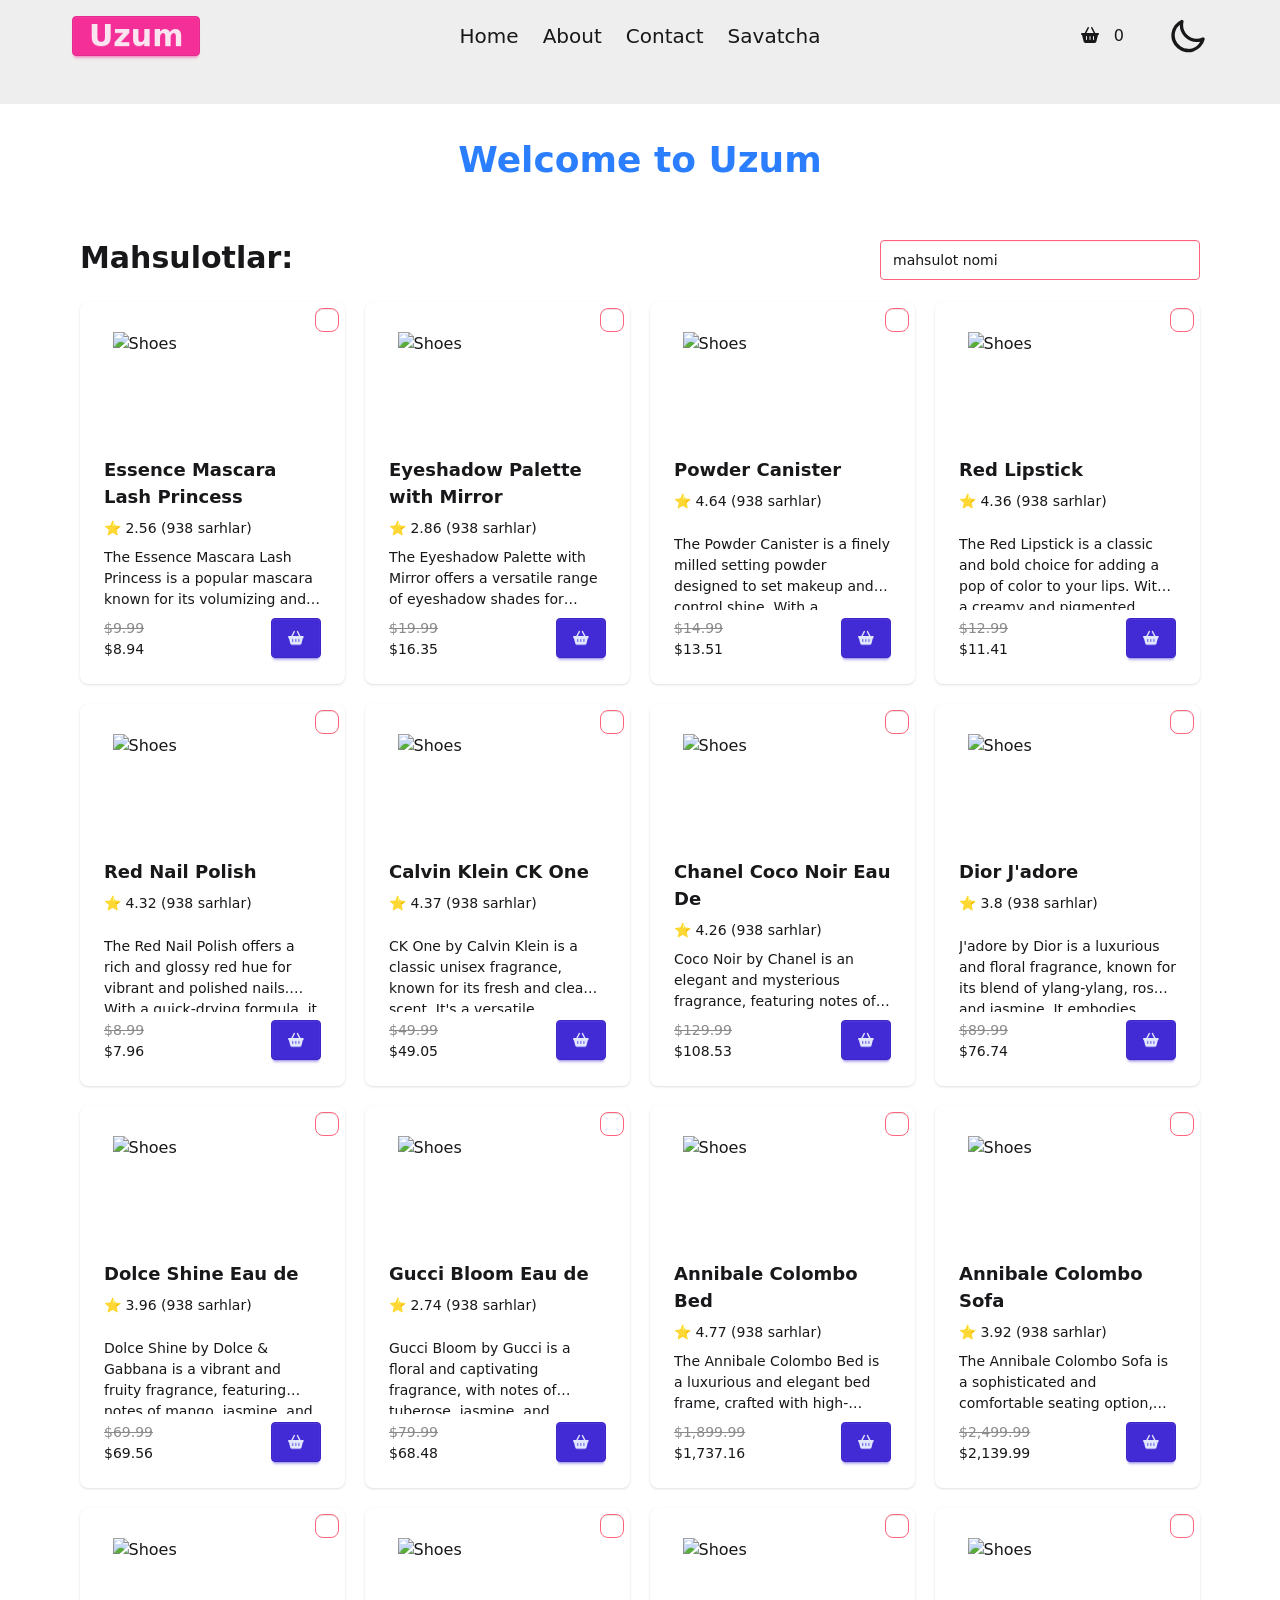
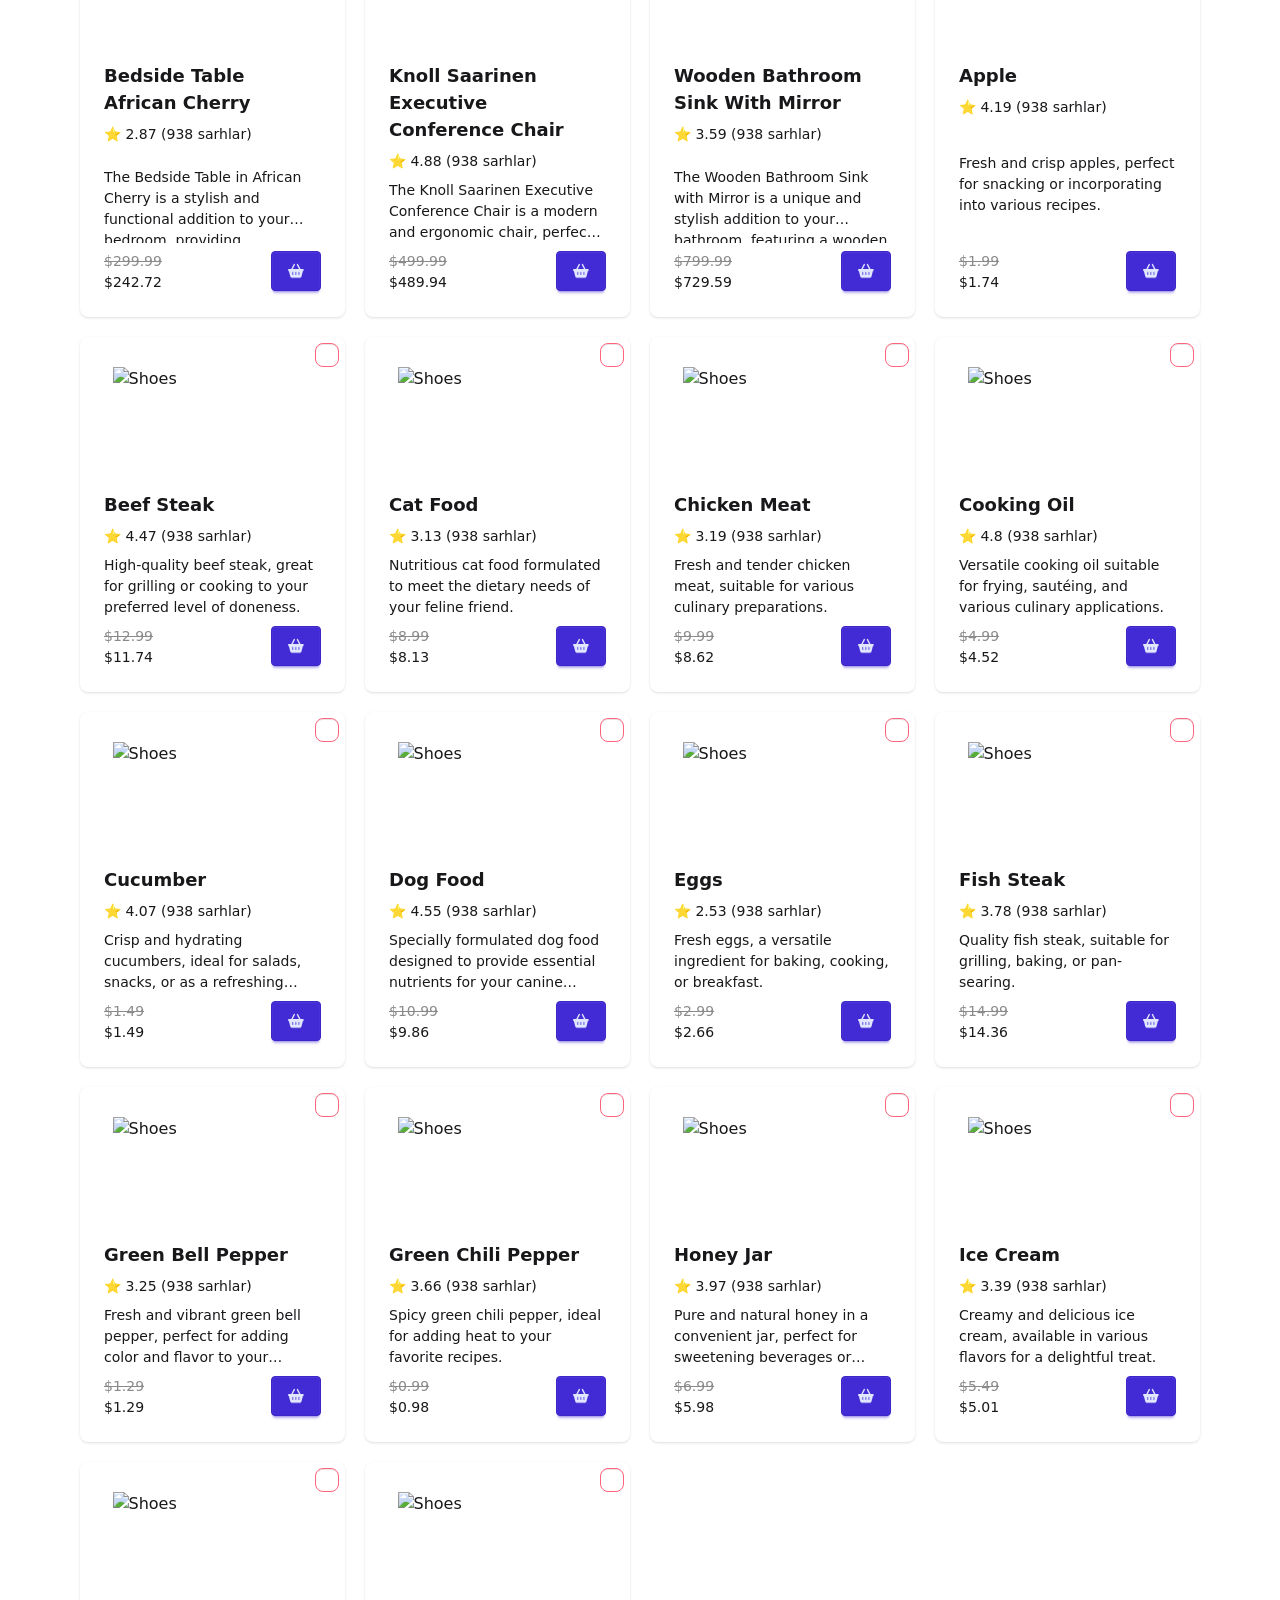
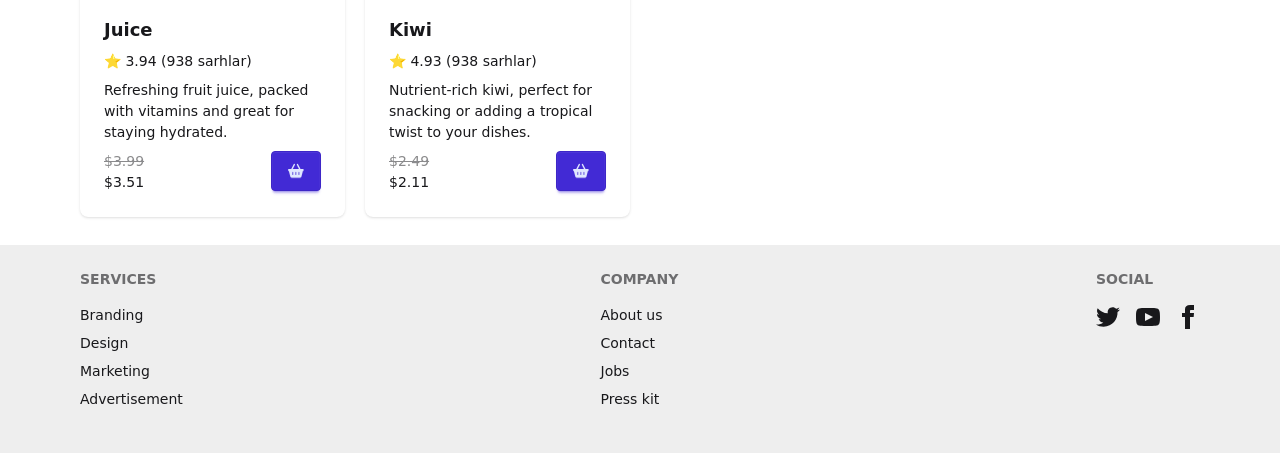
==== index.html @ 525eec02 "input" ====
<!DOCTYPE html>
<html data-theme="light" lang="en">
  <head>
    <meta charset="UTF-8" />
    <meta name="viewport" content="width=device-width, initial-scale=1.0" />
    <title>5.8 dars</title>
    <link rel="stylesheet" href="./src/output.css" />
    <link
      rel="stylesheet"
      href="https://cdnjs.cloudflare.com/ajax/libs/font-awesome/6.5.0/css/all.min.css"
    />
  </head>
  <style></style>
  <body>
    <header class="header bg-base-300 mb-9">
      <div class="navbar align-elements pb-10">
        <div class="navbar-start">
          <a class="btn btn-secondary text-3xl" href="">Uzum</a>
        </div>
        <div class="navbar-center">
          <ul class="menu menu-horizontal ">
            <li><a class="text-xl" href="">Home</a></li>
            <li><a class="text-xl" href="">About</a></li>
            <li><a class="text-xl" href=""> Contact</a></li>
            <li><a class="text-xl" href="./pages/liked.html">Savatcha</a></li>
          </ul>
         
        </div>
       
        <div class="navbar-end">
          <button class="mr-9 text-center  p-2 rounded-2xl hover:bg-gray-300 ">
            <a href="./pages/liked.html">
              <i class="fa-solid fa-basket-shopping "></i
            ></a>
            <span  class="ml-2.5">0</span>
          </button>
          <label class="swap swap-rotate">
            <!-- this hidden checkbox controls the state -->
            <input type="checkbox" id="theme-toggler" />

            <!-- sun icon -->
            <svg
              class="swap-on h-10 w-10 fill-current"
              xmlns="http://www.w3.org/2000/svg"
              viewBox="0 0 24 24"
            >
              <path
                d="M5.64,17l-.71.71a1,1,0,0,0,0,1.41,1,1,0,0,0,1.41,0l.71-.71A1,1,0,0,0,5.64,17ZM5,12a1,1,0,0,0-1-1H3a1,1,0,0,0,0,2H4A1,1,0,0,0,5,12Zm7-7a1,1,0,0,0,1-1V3a1,1,0,0,0-2,0V4A1,1,0,0,0,12,5ZM5.64,7.05a1,1,0,0,0,.7.29,1,1,0,0,0,.71-.29,1,1,0,0,0,0-1.41l-.71-.71A1,1,0,0,0,4.93,6.34Zm12,.29a1,1,0,0,0,.7-.29l.71-.71a1,1,0,1,0-1.41-1.41L17,5.64a1,1,0,0,0,0,1.41A1,1,0,0,0,17.66,7.34ZM21,11H20a1,1,0,0,0,0,2h1a1,1,0,0,0,0-2Zm-9,8a1,1,0,0,0-1,1v1a1,1,0,0,0,2,0V20A1,1,0,0,0,12,19ZM18.36,17A1,1,0,0,0,17,18.36l.71.71a1,1,0,0,0,1.41,0,1,1,0,0,0,0-1.41ZM12,6.5A5.5,5.5,0,1,0,17.5,12,5.51,5.51,0,0,0,12,6.5Zm0,9A3.5,3.5,0,1,1,15.5,12,3.5,3.5,0,0,1,12,15.5Z"
              />
            </svg>

            <!-- moon icon -->
            <svg
              class="swap-off h-10 w-10 fill-current"
              xmlns="http://www.w3.org/2000/svg"
              viewBox="0 0 24 24"
            >
              <path
                d="M21.64,13a1,1,0,0,0-1.05-.14,8.05,8.05,0,0,1-3.37.73A8.15,8.15,0,0,1,9.08,5.49a8.59,8.59,0,0,1,.25-2A1,1,0,0,0,8,2.36,10.14,10.14,0,1,0,22,14.05,1,1,0,0,0,21.64,13Zm-9.5,6.69A8.14,8.14,0,0,1,7.08,5.22v.27A10.15,10.15,0,0,0,17.22,15.63a9.79,9.79,0,0,0,2.1-.22A8.11,8.11,0,0,1,12.14,19.73Z"
              />
            </svg>
          </label>
        </div>
      </div>
    </header>
    <main class="main">
      <section>
        <div class="align-elements">
          <h1
            class="text-4xl font-bold text-blue-500 text-center animate-pulse mb-9"
          >
            Welcome to Uzum
          </h1>

          <img
            src="https://images.uzum.uz/cvcg2f3vgbkm5ehkika0/main_page_banner.jpg"
            alt=""
            class="mb-6 rounded-2xl"
          />
          <div class="flex justify-between mb-4">
            <h2 class="text-3xl font-bold mb-2.5">Mahsulotlar:</h2>
            <input
              type="text"
              id="search"
              placeholder="mahsulot nomi"
              class="input input-error"
            />
          </div>

          <ul id="product-list" class="grid grid-cols-4 gap-5 mb-7">
            <template>
              <li
                class="card bg-base-100 w-full shadow-sm relative transition-transform duration-300 hover:scale-[1.03] hover:z-10 hover:shadow-lg"
              >
                <input
                  type="checkbox"
                  class="checkbox checkbox-error ml-auto mr-1.5 mt-1.5"
                  data-id="${product.id}"
                />

                <figure>
                  <img
                    src="https://img.daisyui.com/images/stock/photo-1606107557195-0e29a4b5b4aa.webp"
                    alt="Shoes"
                    class="card-imge"
                    width="200"
                    height="100"
                  />
                </figure>
                <div class="card-body">
                  <h2 class="card-title">Card Title</h2>
                  <p class="rating"></p>
                  <p class="description line-clamp-3">
                    A card component has a figure, a body part, and inside body
                    there are title and actions parts
                  </p>
                  <div class="flex">
                    <div class="mr-auto">
                      <p class="line-through opacity-50 price">10 000 000</p>
                      <p class="discount-price">4 099 000</p>
                    </div>
                    <button class="btn btn-primary">
                      <i class="fa-solid fa-basket-shopping"></i>
                    </button>
                  </div>
                </div>
              </li>
            </template>
          </ul>
        </div>
        <img
          src="https://images.uzum.uz/cu0fheei4n324lr3d4gg/main_page_banner.jpg"
          alt=""
          class="w-full"
        />
      </section>
    </main>
    <footer class="bg-base-300 pt-6 pb-11">
      <div
        class="footer sm:footer-horizontal text-base-content justify-between align-elements"
      >
        <nav>
          <h6 class="footer-title">Services</h6>
          <a class="link link-hover">Branding</a>
          <a class="link link-hover">Design</a>
          <a class="link link-hover">Marketing</a>
          <a class="link link-hover">Advertisement</a>
        </nav>
        <nav>
          <h6 class="footer-title">Company</h6>
          <a class="link link-hover">About us</a>
          <a class="link link-hover">Contact</a>
          <a class="link link-hover">Jobs</a>
          <a class="link link-hover">Press kit</a>
        </nav>
        <nav>
          <h6 class="footer-title">Social</h6>
          <div class="grid grid-flow-col gap-4">
            <a>
              <svg
                xmlns="http://www.w3.org/2000/svg"
                width="24"
                height="24"
                viewBox="0 0 24 24"
                class="fill-current"
              >
                <path
                  d="M24 4.557c-.883.392-1.832.656-2.828.775 1.017-.609 1.798-1.574 2.165-2.724-.951.564-2.005.974-3.127 1.195-.897-.957-2.178-1.555-3.594-1.555-3.179 0-5.515 2.966-4.797 6.045-4.091-.205-7.719-2.165-10.148-5.144-1.29 2.213-.669 5.108 1.523 6.574-.806-.026-1.566-.247-2.229-.616-.054 2.281 1.581 4.415 3.949 4.89-.693.188-1.452.232-2.224.084.626 1.956 2.444 3.379 4.6 3.419-2.07 1.623-4.678 2.348-7.29 2.04 2.179 1.397 4.768 2.212 7.548 2.212 9.142 0 14.307-7.721 13.995-14.646.962-.695 1.797-1.562 2.457-2.549z"
                ></path>
              </svg>
            </a>
            <a>
              <svg
                xmlns="http://www.w3.org/2000/svg"
                width="24"
                height="24"
                viewBox="0 0 24 24"
                class="fill-current"
              >
                <path
                  d="M19.615 3.184c-3.604-.246-11.631-.245-15.23 0-3.897.266-4.356 2.62-4.385 8.816.029 6.185.484 8.549 4.385 8.816 3.6.245 11.626.246 15.23 0 3.897-.266 4.356-2.62 4.385-8.816-.029-6.185-.484-8.549-4.385-8.816zm-10.615 12.816v-8l8 3.993-8 4.007z"
                ></path>
              </svg>
            </a>
            <a>
              <svg
                xmlns="http://www.w3.org/2000/svg"
                width="24"
                height="24"
                viewBox="0 0 24 24"
                class="fill-current"
              >
                <path
                  d="M9 8h-3v4h3v12h5v-12h3.642l.358-4h-4v-1.667c0-.955.192-1.333 1.115-1.333h2.885v-5h-3.808c-3.596 0-5.192 1.583-5.192 4.615v3.385z"
                ></path>
              </svg>
            </a>
          </div>
        </nav>
      </div>
    </footer>
    <script type="module" src="./src/js/app.js"></script>
  </body>
</html>
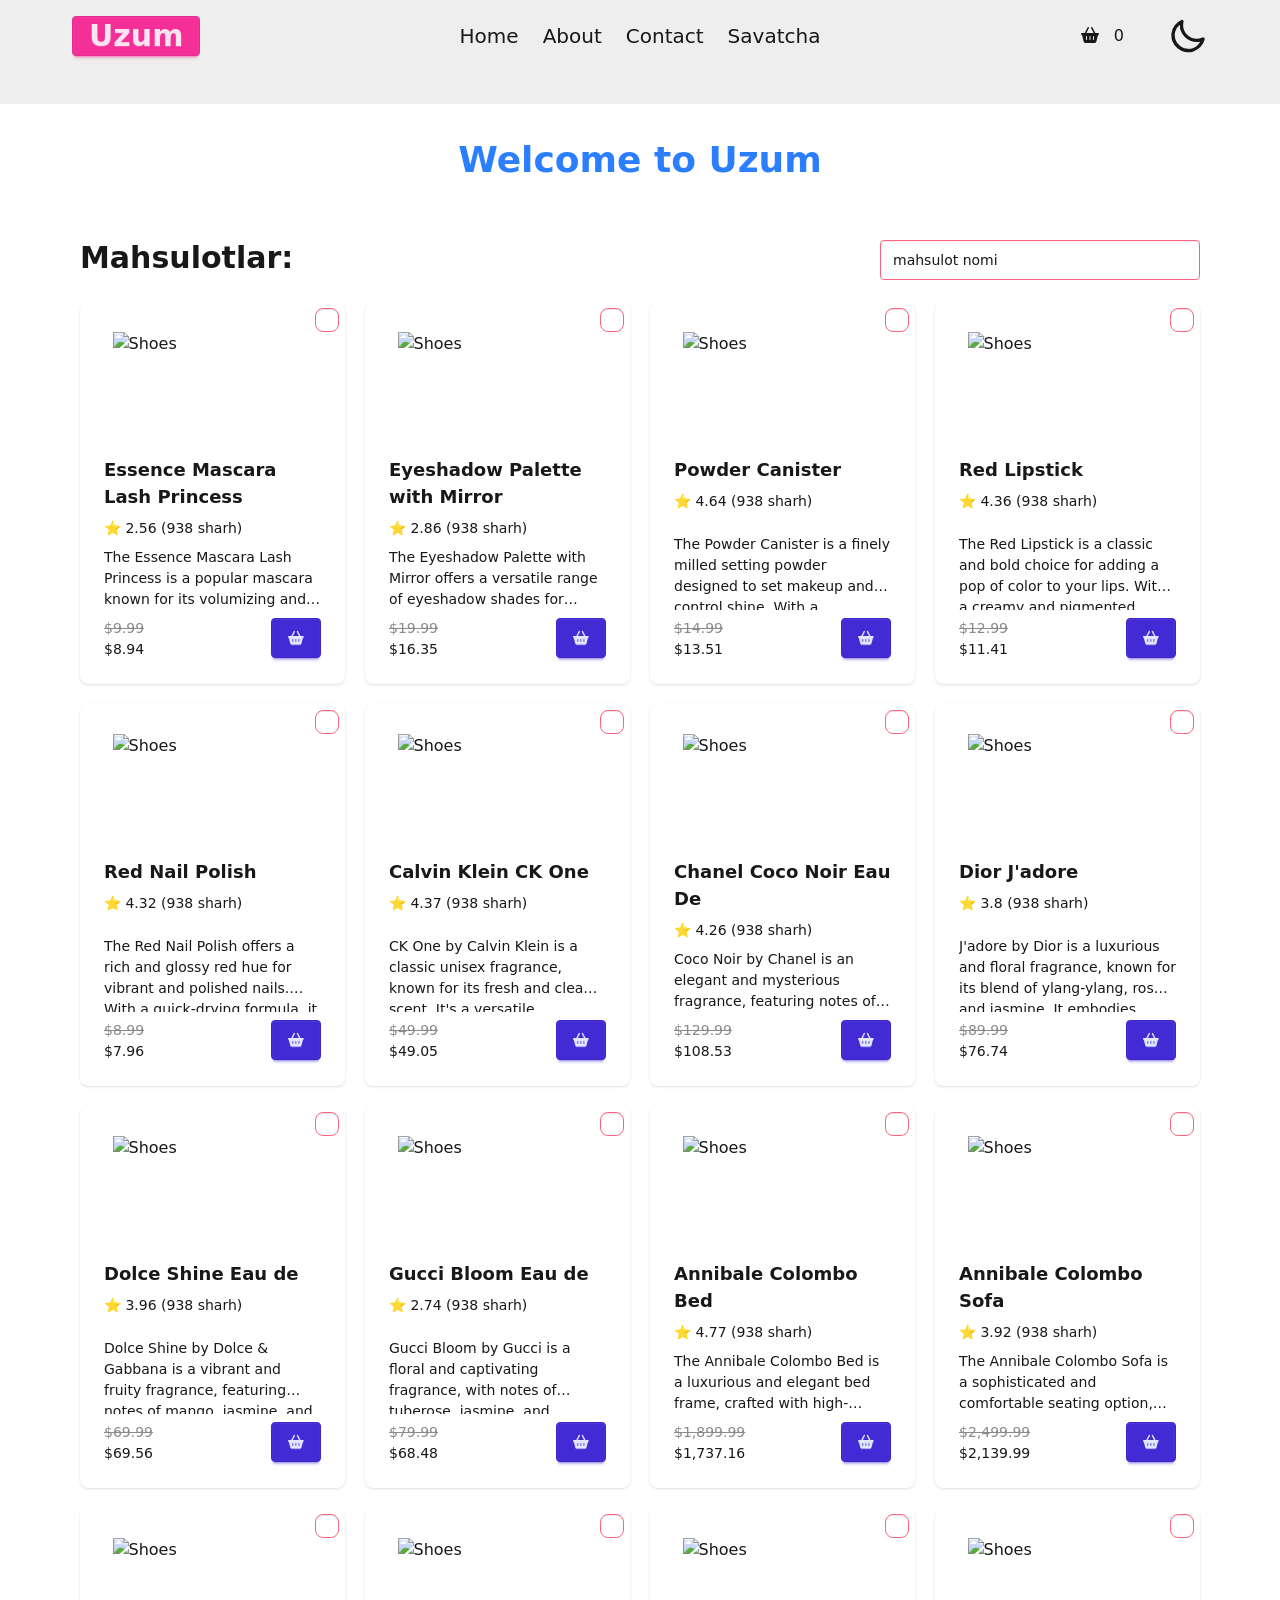
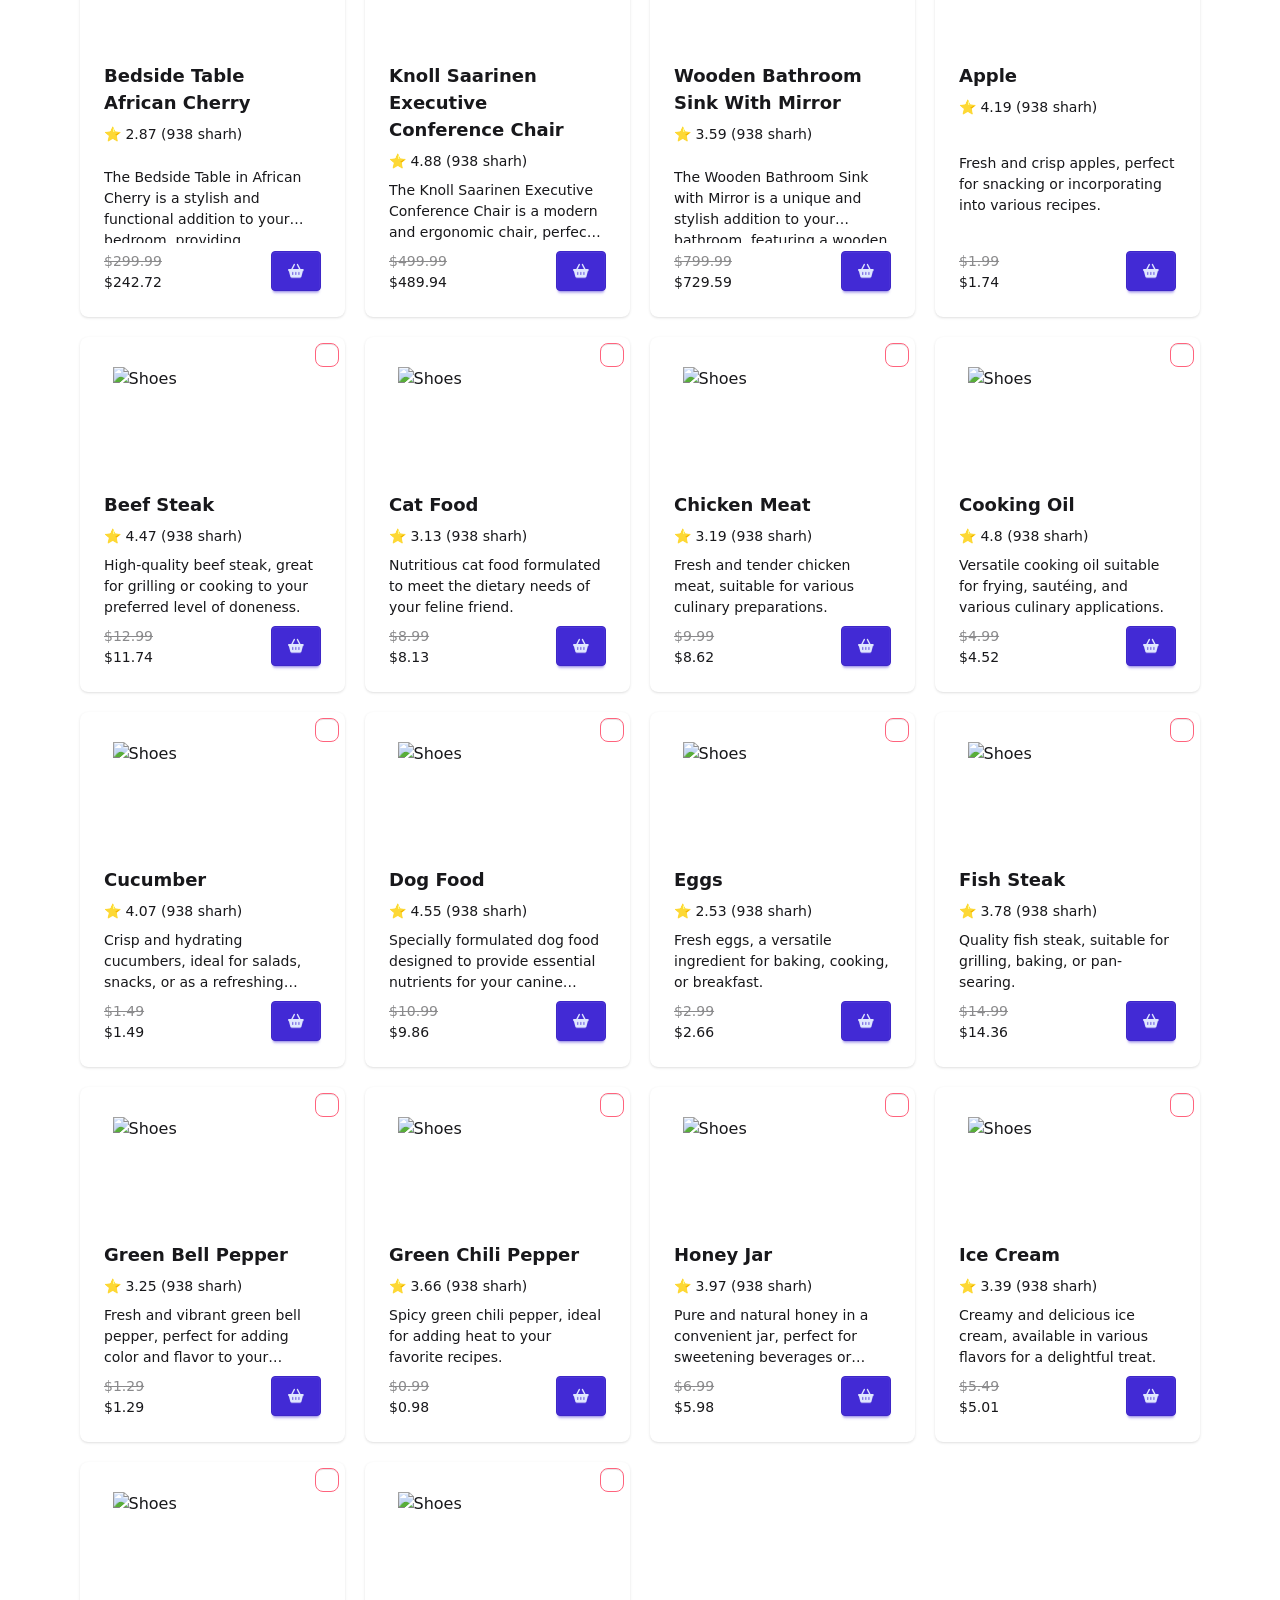
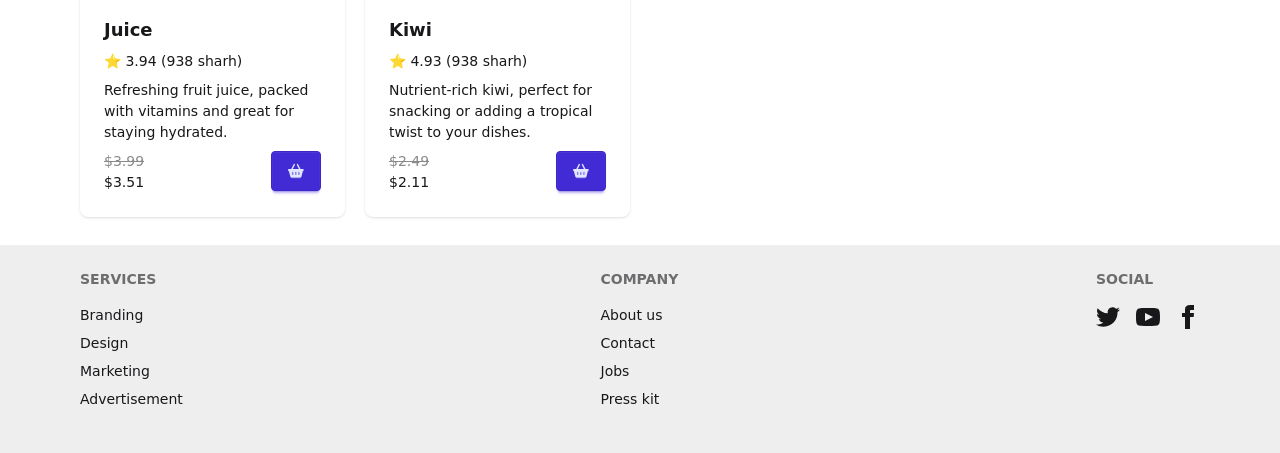
==== commit c6963c3f: "add" ====
--- a/index.html
+++ b/index.html
@@ -32,7 +32,7 @@
             <a href="./pages/liked.html">
               <i class="fa-solid fa-basket-shopping "></i
             ></a>
-            <span  class="ml-2.5">0</span>
+            <span id="son" class="ml-2.5">0</span>
           </button>
           <label class="swap swap-rotate">
             <!-- this hidden checkbox controls the state -->
